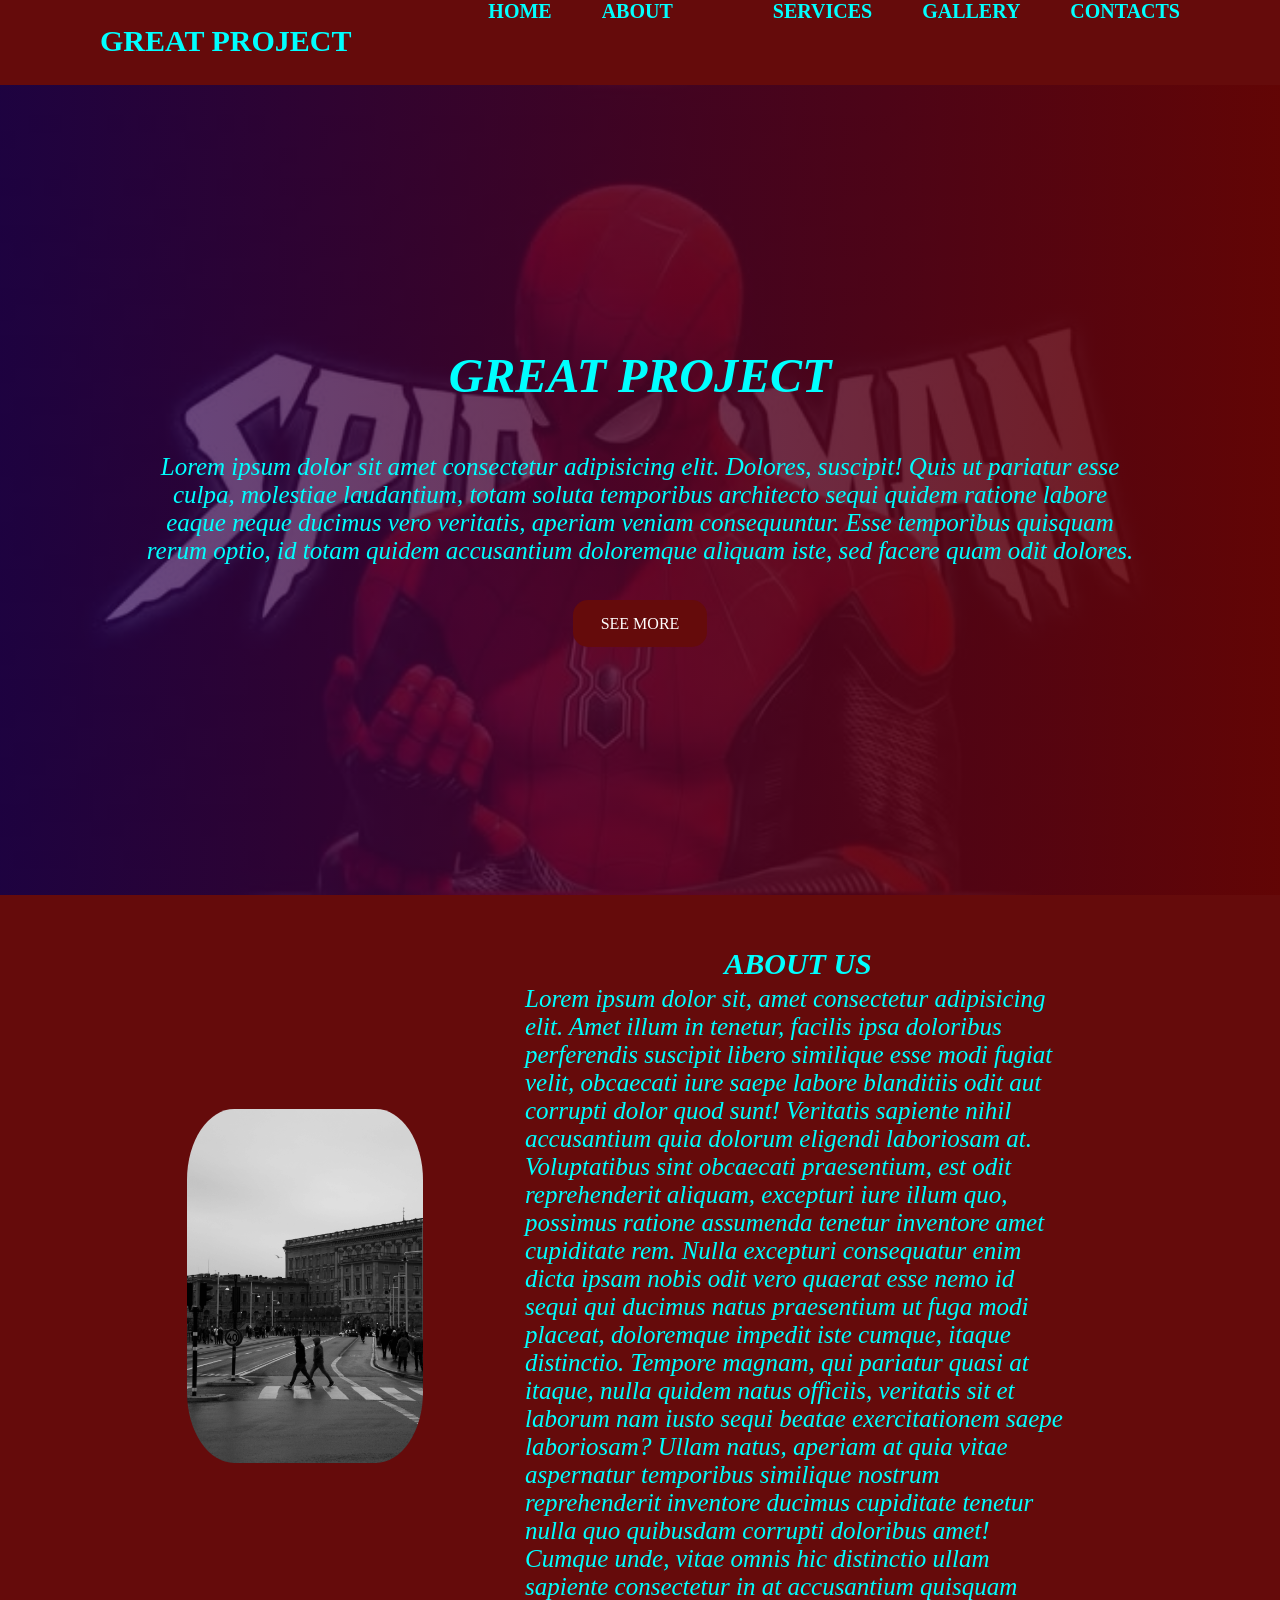
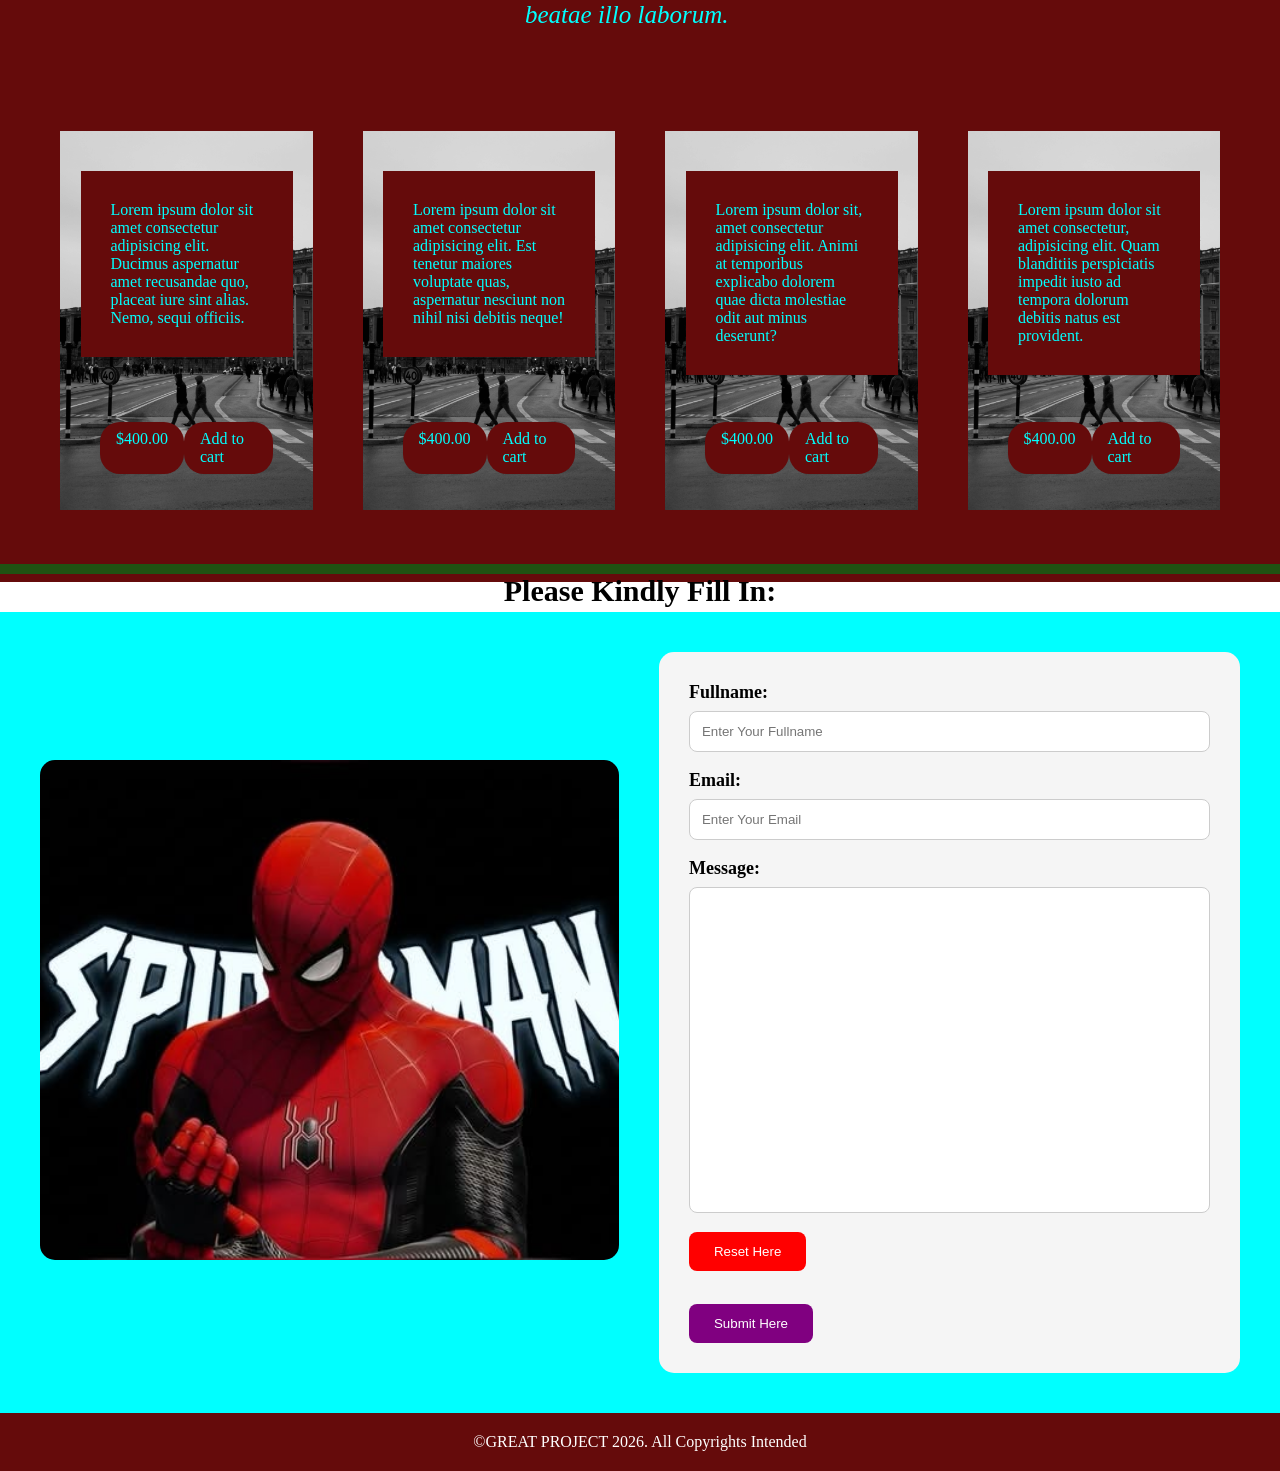
==== index.html @ 92d08a2e "Rename great.html to index.html" ====
<!DOCTYPE html>
<html lang="en">
<head>
    <meta charset="UTF-8">
    <meta name="viewport" content="width=device-width, initial-scale=1.0">
    <title>Transition</title>
    <link rel="stylesheet" href="great.css">
     <link rel="stylesheet" href="all.min.css">        
</head>
<body>

    <header id="header">
    <div class="container">
            <div class="logo"> <h2><span style="color: aqua;">GREAT PROJECT</span></h2> </div>
            <ul class="navs">
                <li class="item"><a href="#">HOME</a></li>
                <li class="item"><a href="#">ABOUT<a></li>
                <li class="item"><a href="#">SERVICES</a></li>
                <li class="item"><a href="#">GALLERY</a></li>
                <li class="item"><a href="#">CONTACTS</a></li>
            </ul>

           <div class="menu-icon">
            <i class="fa-solid fa-bars"></i>
           </div>
           </div>
    </header>

    <section class="hero">
        <div class="container">
            <h1><span style="color: aqua;">GREAT PROJECT</span></h1>
            <p>Lorem ipsum dolor sit amet consectetur adipisicing elit. Dolores, suscipit! Quis ut pariatur esse culpa, molestiae laudantium, totam soluta temporibus architecto sequi quidem ratione labore eaque neque ducimus vero veritatis, aperiam veniam consequuntur. Esse temporibus quisquam rerum optio, id totam quidem accusantium doloremque aliquam iste, sed facere quam odit dolores.</p>
            <a href="">SEE MORE</a>
    </section>

    <section class="about">
        <div class="container">
            <div class="left">
                <img src="Images/pexels.jpg" alt="">
            </div>
            <div class="right">
                <h2>ABOUT US</h2>
                <p>Lorem ipsum dolor sit, amet consectetur adipisicing elit. Amet illum in tenetur, facilis ipsa doloribus perferendis suscipit libero similique esse modi fugiat velit, obcaecati iure saepe labore blanditiis odit aut corrupti dolor quod sunt! Veritatis sapiente nihil accusantium quia dolorum eligendi laboriosam at. Voluptatibus sint obcaecati praesentium, est odit reprehenderit aliquam, excepturi iure illum quo, possimus ratione assumenda tenetur inventore amet cupiditate rem. Nulla excepturi consequatur enim dicta ipsam nobis odit vero quaerat esse nemo id sequi qui ducimus natus praesentium ut fuga modi placeat, doloremque impedit iste cumque, itaque distinctio. Tempore magnam, qui pariatur quasi at itaque, nulla quidem natus officiis, veritatis sit et laborum nam iusto sequi beatae exercitationem saepe laboriosam? Ullam natus, aperiam at quia vitae aspernatur temporibus similique nostrum reprehenderit inventore ducimus cupiditate tenetur nulla quo quibusdam corrupti doloribus amet! Cumque unde, vitae omnis hic distinctio ullam sapiente consectetur in at accusantium quisquam beatae illo laborum.</p>
            </div>
        </div>
    </section> 

    <section class="pro">
        <div class="container">
            <div class="products">
                <img src="Images/pexels.jpg" alt="">
                <p>Lorem ipsum dolor sit amet consectetur adipisicing elit. Ducimus aspernatur amet recusandae quo, placeat iure sint alias. Nemo, sequi officiis.</p>
                <div class="price">
                    <span>$400.00</span>
                    <span>Add to cart</span>
                </div>
            </div>

            <div class="products">
                <img src="Images/pexels.jpg" alt="">
                <p>Lorem ipsum dolor sit amet consectetur adipisicing elit. Est tenetur maiores voluptate quas, aspernatur nesciunt non nihil nisi debitis neque!</p>
                <div class="price">
                    <span>$400.00</span>
                    <span>Add to cart</span>
                </div>
            </div>

            <div class="products">
                <img src="Images/pexels.jpg" alt="">
                <p>Lorem ipsum dolor sit, amet consectetur adipisicing elit. Animi at temporibus explicabo dolorem quae dicta molestiae odit aut minus deserunt?</p>
                <div class="price">
                    <span>$400.00</span>
                    <span>Add to cart</span>
                </div>
            </div>

            <div class="products">
                <img src="Images/pexels.jpg" alt="">
               <p>Lorem ipsum dolor sit amet consectetur, adipisicing elit. Quam blanditiis perspiciatis impedit iusto ad tempora dolorum debitis natus est provident.</p>
                <div class="price">
                    <span>$400.00</span>
                    <span>Add to cart</span>
                </div>
            </div>
            </div>
        </section>
    
        
<script src="all.min.js"></script>          

<div class="transition">
</div> 

<h2>Please Kindly Fill In:</h2>

<div class="form-container">

    <div class="form-image">
        <img src="Images/Landscape HD Spiderman Dark Wallpaper.jfif" alt="">
    </div>

    <div class="form">
        <form action="#" method="get">

            <div>
                <label for="fullname">Fullname:</label>
                <input type="text" name="fullname" id="fullname" placeholder="Enter Your Fullname" required>
            </div>

            <br>

            <div>
                <label for="email">Email:</label>
                <input type="email" name="email" id="email" placeholder="Enter Your Email" required>
            </div>

            <br>

            <div>
                <label for="message">Message:</label>
                <br>
                <textarea name="message" id="message" cols="50" rows="20"></textarea>
            </div>

            <div>
                <input type="reset" value="Reset Here">
            </div>

            <br>

            <div>
                <input type="submit" value="Submit Here">
            </div>

        </form>
    </div>

</div>



        <footer>
    <span>&copy;GREAT PROJECT 2026. All Copyrights Intended</span>  
</footer>
</body>
</html>
---- great.css ----
*{
    padding: 0;
    margin: 0;
    box-sizing: border-box;
    scroll-behavior: smooth;
}

a{
    color: black ;
    text-decoration: none;
}

ul{
    list-style: none;
}

img{
    width: 100%;
}

header{
    background-color: rgb(101, 11, 11);
    width: 100%;
    position: sticky;
    top: 0px;
    left: 0px;
    height: 85px;
    z-index: 100;
}

header .container{
    padding: 30px 100px;
    height: 85px;
    display: flex;
    justify-content: space-between;
    align-items: center;
}

header .container ul{
    display: flex;
    font-size: 20px;
    height: 85px;
    font-weight: bold;;
    gap: 50px;
}
header .container .menu-icon{
    display: none;
}
header .container h2{
    color: white;
}


header .container ul li a{
    color: aqua;
}

.hero{
    width: 100%;
    height: 90vh;
    background: linear-gradient(to left, rgba(105, 5, 5, 0.934), rgba(42, 3, 91, 0.7)), url(Images/Landscape\ HD\ Spiderman\ Dark\ Wallpaper.jfif);
    background-repeat: no-repeat;
    background-size: cover;
    background-position: center;
    display: flex;
    justify-content: center;
    align-items: center;
}

.hero .container{
    width: 85%;
    padding: 25px;
    text-align: center;
    /* background-color: rgb(101, 11, 11); */
    height: fit-content;
}

.hero .container h1{
    font-size: 3rem;
    font-style: oblique;
    color: rgba(87, 2, 2, 0.719);
    text-transform: capitalize;
}

.hero .container h1{
    text-transform: capitalize;
}

.hero .container p{
    /* width: 100%; */
    color: aqua;
    font-size: 25px;
    padding: 50px 20px;
    font-style: italic;
}

.hero .container a{
    background-color: rgb(101, 11, 11);
    padding: 15px 28px;
    border-radius: 15px;
    color: white;
}

.about{
    width: 100%;
    background-color: rgb(101, 11, 11);
}

.about h2{
    color: aqua;
}

.about .container{
    display: flex;
    justify-content: center;
    align-items: center;
    padding: 30px 50px;
    gap: 80px;
}

.about .container .left{
    width: 20%;
}
.about .container .right{
    color: aqua;
    width: 50%;
    font-style: oblique;
    font-size: 25px;
    padding: 22px;

}

.about .container .left img{
    min-width: 50px;
    min-height: 50px;
    object-fit: cover;
    border-radius: 20%;
}

.pro{
    width: 100%;
}
.pro .container{
    background-color: rgb(101, 11, 11);
    display: flex;
    padding: 50px 60px;
    gap: 50px;
}

.pro .container .products{
    position: relative;
    border-radius: 10px;
}

.pro .container .products p{
    position: absolute;
    top: 20px;
    left: 0.5px;
    color:white;
    padding: 30px;
    background-color: rgb(101, 11, 11);
    color: aqua;
    margin: 20px;
}

.pro .container .products .price{
    position: absolute;
    bottom: 30px;
    color: aqua;
    display: flex;
    justify-content: space-between;
    width: 100%;
    padding: 10px 40px;
}

.pro .container .products .price span{
   background-color: rgb(101, 11, 11);
    color: aqua;
    padding: 8px 16px;
    border-radius: 20px;
}


@media screen and (max-width: 750px){

    header .container{
        padding: 20px;
    }

    header .container ul{
        display: none;
    }

    header .container .mobile{
        display: block;
        color: white;
        font-size: 22px;
    }

    .hero{
        width: 100%;
        height: 80vh;
    }

    .hero .container{
        padding: 20px;
        width: 100%;
    }

    .hero .container h1{
        font-size: 1.6rem;
    }

    .hero .container p{
        padding: 40px 0px;
        font-size: 16px;
    }

    .about .container{
        flex-direction: column;
        padding: 30px 20px;
        gap: 30px;
    }

    .about .container .left{
        width: 100%;
    }

    .about .container .right{
        width: 100%;
        font-size: 18px;
        text-align: center;
    }

    .pro .container{
        flex-direction: column;
        padding: 30px 20px;
        gap: 30px;
    }

    .pro .container .products{
        width: 100%;
    }

}

header .container .mobile{
    display: none;
}
header .container .mobile ul{
    display: none;
}

header .container .menu-icon .mobile ul{
    display: contents;
    font-size: 25px;
    color: aqua;
    cursor: pointer;
}

@media screen and (min-width: 751px) and (max-width: 1200px){

    .pro .container{
        display: flex;
        align-items: center;
        flex-wrap: wrap;
        gap: 30px;
        padding: 40px;
    }

    .pro .container .products{
        width: calc(50% - 15px);
    }

    .about .container{
        padding: 40px;
        gap: 40px;
    }

    .about .container .left{
        width: 35%;
    }

    .about .container .right{
        width: 55%;
        font-size: 20px;
    }

    .hero .container h1{
        font-size: 2.5rem;
    }

    .hero .container p{
        font-size: 20px;
    }

}

.transition{
    width: 100%;
    height: 10px;
    background-color: rgb(31, 83, 18);
    transition-delay: 2s;
    transition-duration: 20s;
    transition-timing-function: ease-in-out;
    transition-property: background-color;
    animation-name: best;
    animation-duration: 10s;
    animation-iteration-count: infinite;
}

.transition:hover{
    transition-duration: 20s;
    transition-timing-function: ease-in;
    width: 100%;
    color: purple;
}

@keyframes best{
    0%{
        background-color: red;
        width: 0%;
    }
    50%{
        background-color: blue;
        width: 50%;
    }
    100%{
        background-color: aquamarine;
        width: 100%;
    }
}

h2{
    background-color: rgb(101, 11, 11);
    height: 8px;
    text-align: center;
    margin-bottom: 30px;
    font-size: 30px;
}

.form-container{
    background-color: aqua;
    width: 100%;
    margin: auto;
    display: flex;
    align-items: center;
    justify-content: space-between;
    gap: 40px;
    padding: 40px;
}

.form-image{
    width: 50%;
}

.form-image img{
    width: 100%;
    height: 500px;
    object-fit: cover;
    border-radius: 15px;
}

.form{
    width: 50%;
    padding: 30px;
    background-color: #f5f5f5;
    border-radius: 15px;
}

.form form{
    width: 100%;
}

.form label{
    display: inline-block;
    margin-bottom: 8px;
    font-size: 18px;
    font-weight: bold;
}

.form input[type="text"],
.form input[type="email"],
.form input[type="tel"],
.form textarea,
.form select{
    width: 100%;
    padding: 12px;
    border: 1px solid #ccc;
    border-radius: 8px;
    box-sizing: border-box;
}

.form textarea{
    resize: none;
}

.form input[type="reset"],
.form input[type="submit"]{
    padding: 12px 25px;
    border: none;
    border-radius: 8px;
    cursor: pointer;
    margin-top: 15px;
}

.form input[type="submit"]{
    background-color: purple;
    color: white;
}

.form input[type="reset"]{
    background-color: red;
    color: white;
}
footer{
    background-color: rgb(101, 11, 11);
    color: white;
    text-align: center;
    padding: 20px;
}
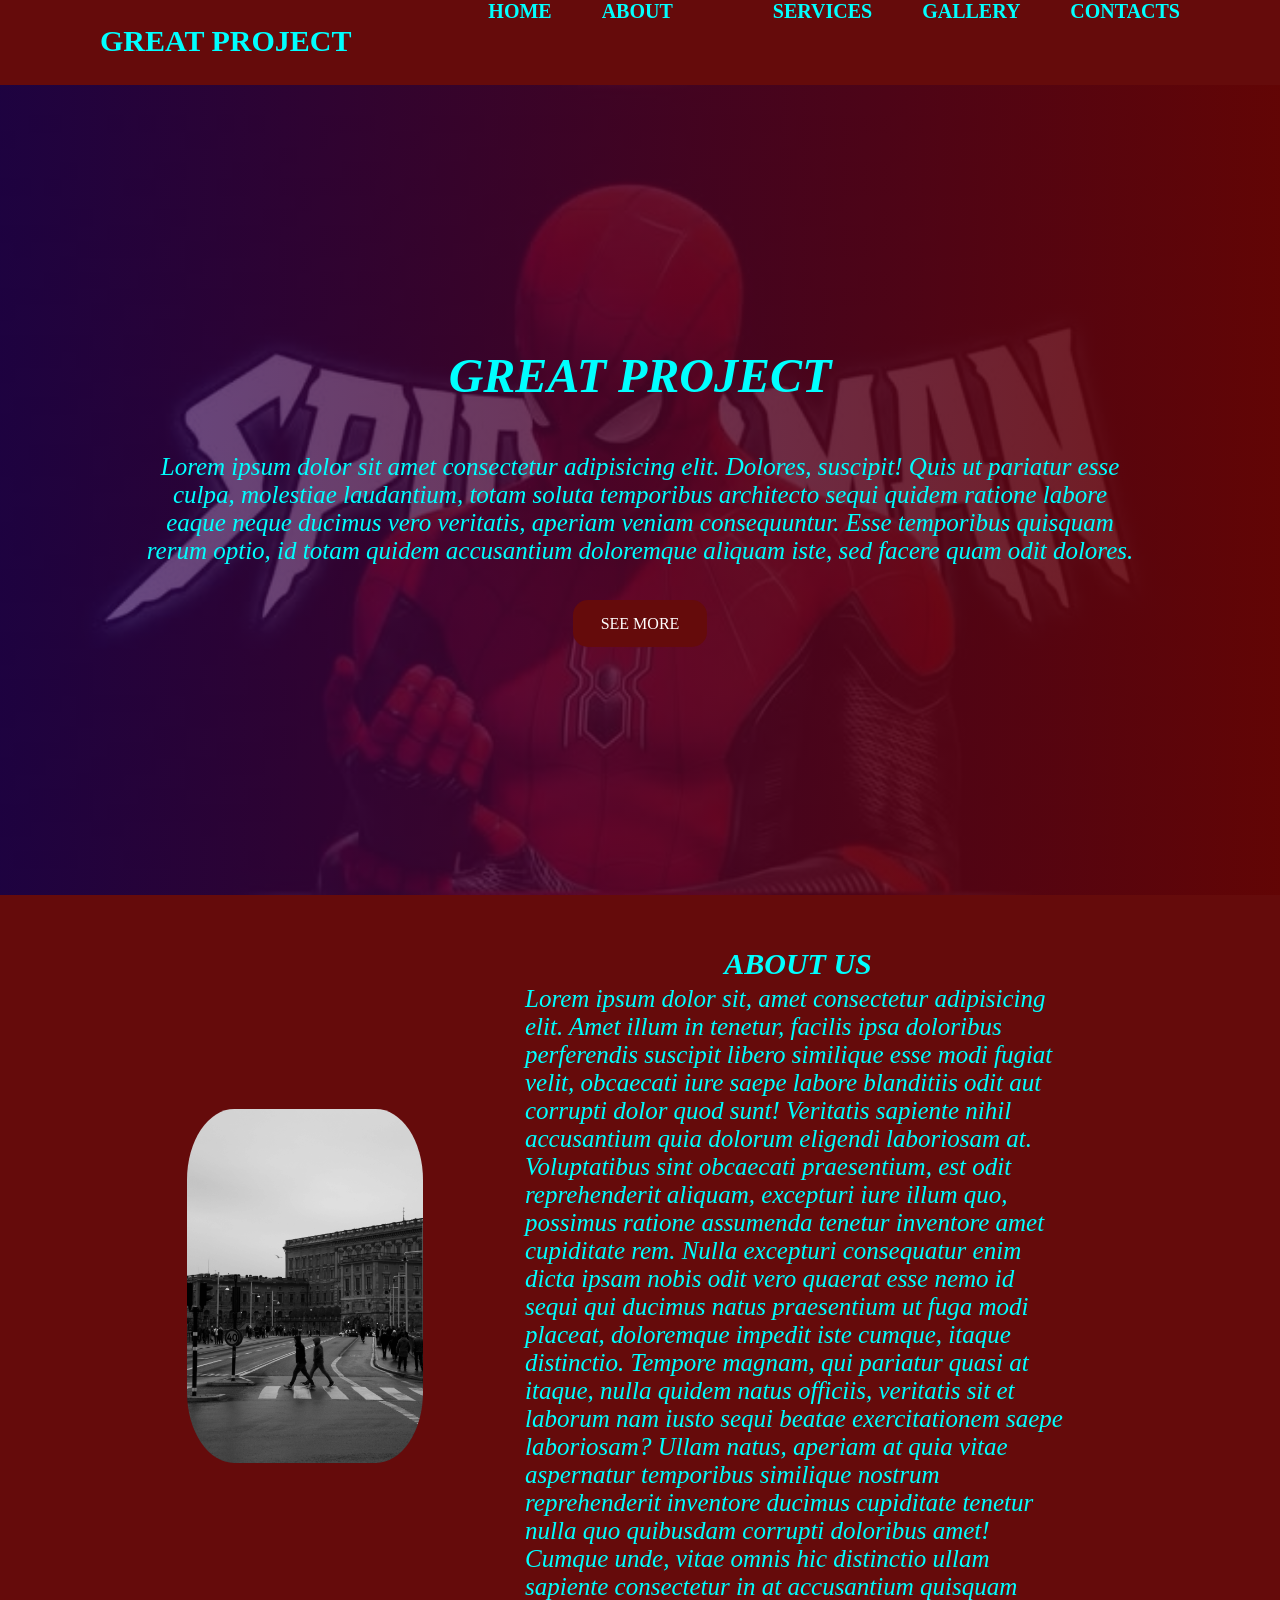
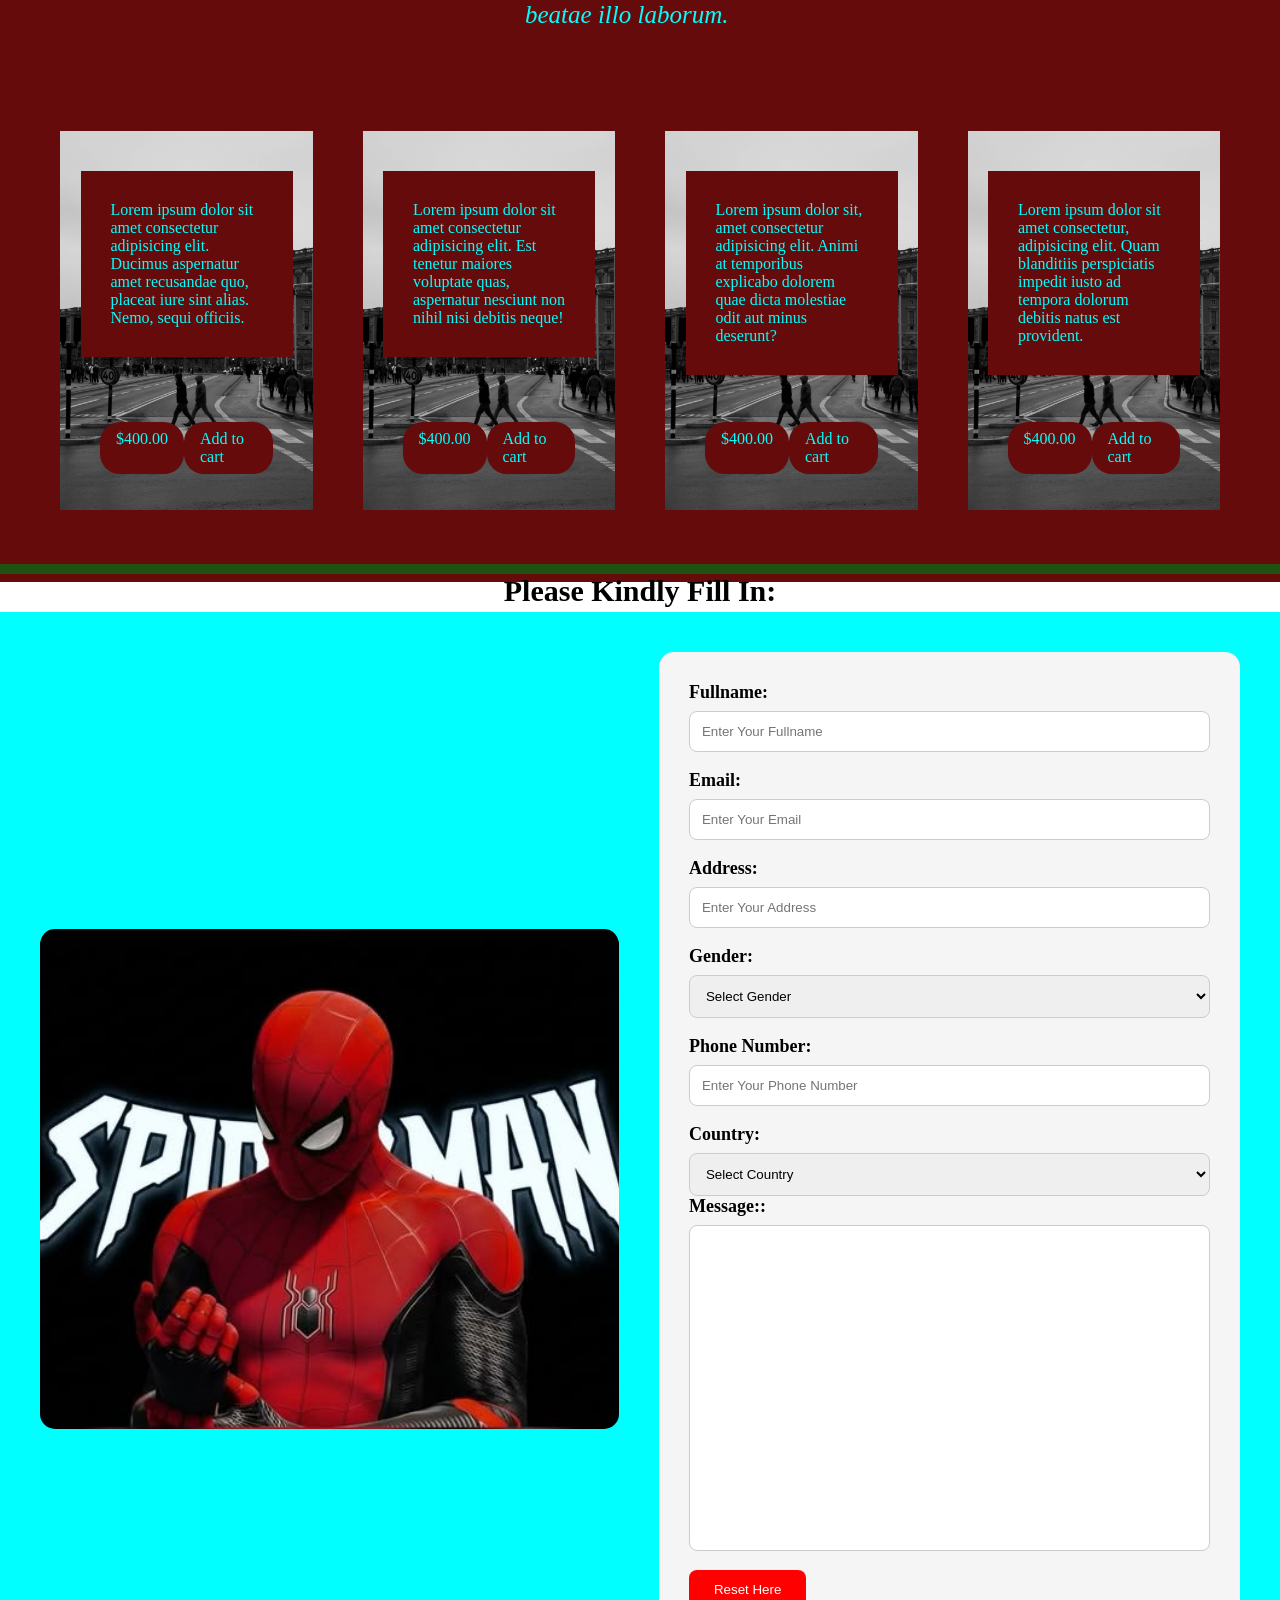
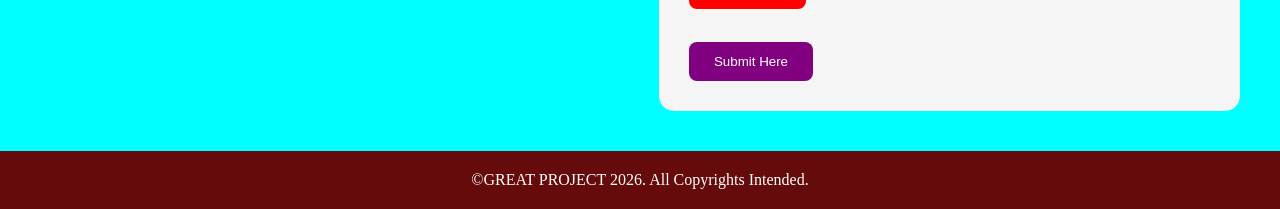
==== commit 1260aaa4: "Update and rename great.html to index.html" ====
--- a/index.html
+++ b/index.html
@@ -100,7 +100,7 @@
     </div>
 
     <div class="form">
-        <form action="#" method="get">
+        <form action="https://formspree.io/f/xkjgrnoq" method="post">
 
             <div>
                 <label for="fullname">Fullname:</label>
@@ -116,8 +116,46 @@
 
             <br>
 
+    <div>
+    <label for="address">Address:</label>
+    <input type="text" name="address" id="address" placeholder="Enter Your Address" required>
+        </div>
+
+<br>
+
+<div>
+    <label for="gender">Gender:</label>
+    <select name="gender" id="gender" required>
+        <option value="">Select Gender</option>
+        <option value="male">Male</option>
+        <option value="female">Female</option>
+    </select>
+</div>
+
+<br>
+
+<div>
+    <label for="phone">Phone Number:</label>
+    <input type="tel" name="phone" id="phone" placeholder="Enter Your Phone Number" required>
+</div>
+
+<br>
+
+<div>
+    <label for="country">Country:</label>
+    <select name="country" id="country" required>
+        <option value="">Select Country</option>
+        <option value="nigeria">Nigeria</option>
+        <option value="ghana">Ghana</option>
+        <option value="south-africa">South Africa</option>
+        <option value="kenya">Kenya</option>
+        <option value="united-kingdom">United Kingdom</option>
+        <option value="united-states">United States</option>
+    </select>
+</div>
+
             <div>
-                <label for="message">Message:</label>
+                <label for="message">Message::</label>
                 <br>
                 <textarea name="message" id="message" cols="50" rows="20"></textarea>
             </div>
@@ -140,7 +178,7 @@
 
 
         <footer>
-    <span>&copy;GREAT PROJECT 2026. All Copyrights Intended</span>  
+    <span>&copy;GREAT PROJECT 2026. All Copyrights Intended.</span>  
 </footer>
 </body>
 </html>
